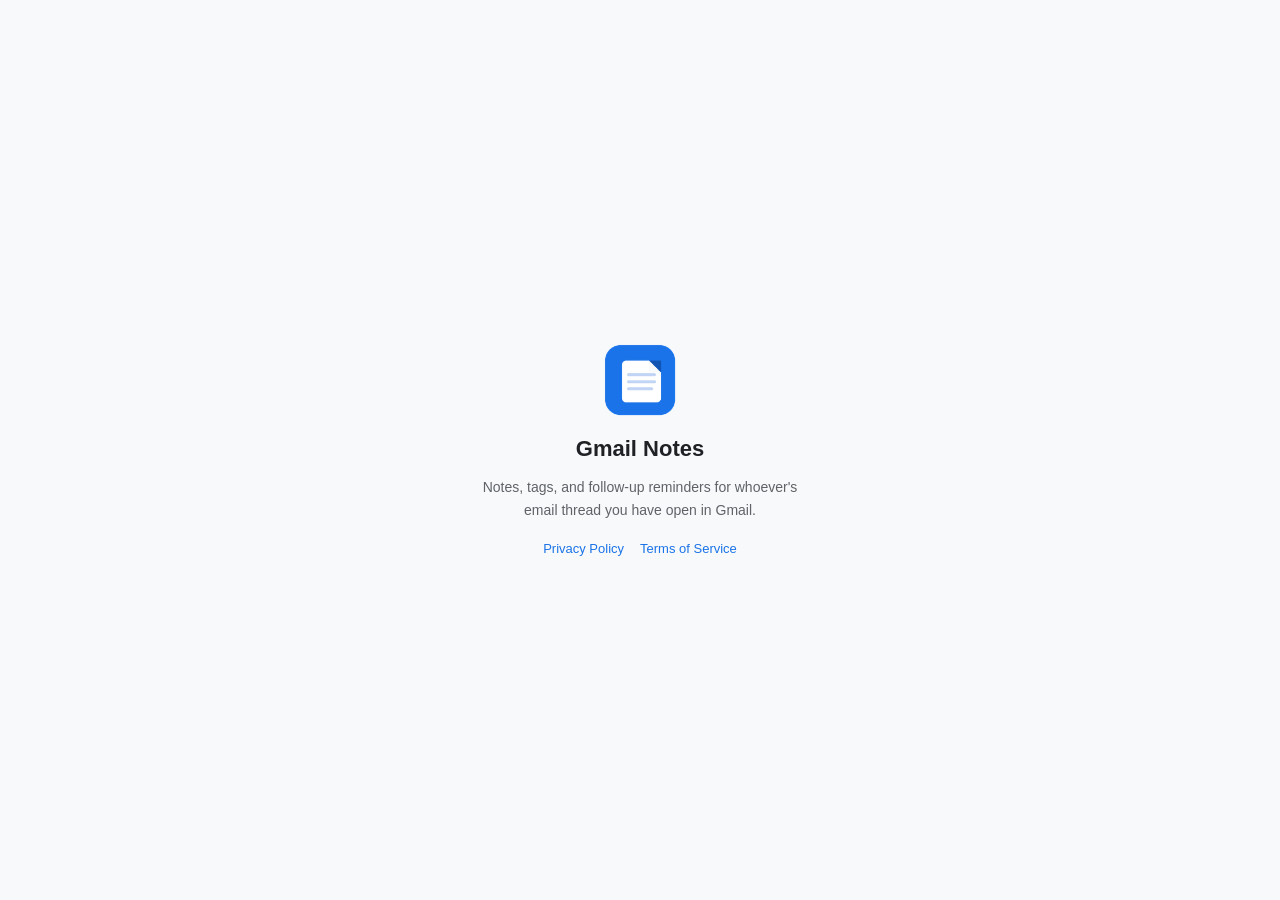
==== docs/index.html @ a6457685 "Gmail Notes: Stripe billing, silent re-auth, contacts list, reminders Adds a $4/mo subscription (7-d" ====
<!doctype html>
<html lang="en">
  <head>
    <meta charset="utf-8" />
    <meta name="viewport" content="width=device-width, initial-scale=1" />
    <title>Gmail Notes</title>
    <style>
      :root { color-scheme: light; }
      * { box-sizing: border-box; }
      body {
        margin: 0;
        font-family: -apple-system, BlinkMacSystemFont, "Segoe UI", Roboto, Arial, sans-serif;
        color: #202124;
        background: #f8f9fa;
        min-height: 100vh;
        display: flex;
        align-items: center;
        justify-content: center;
      }
      .card { max-width: 420px; padding: 40px; text-align: center; }
      img { border-radius: 14px; margin-bottom: 16px; }
      h1 { font-size: 22px; margin: 0 0 8px; }
      p { color: #5f6368; font-size: 14px; line-height: 1.6; }
      .links { margin-top: 20px; display: flex; gap: 16px; justify-content: center; }
      a { color: #1a73e8; text-decoration: none; font-size: 13px; }
      a:hover { text-decoration: underline; }
    </style>
  </head>
  <body>
    <div class="card">
      <img src="icon128.png" alt="Gmail Notes" width="72" height="72" />
      <h1>Gmail Notes</h1>
      <p>Notes, tags, and follow-up reminders for whoever's email thread you have open in Gmail.</p>
      <div class="links">
        <a href="privacy.html">Privacy Policy</a>
        <a href="terms.html">Terms of Service</a>
      </div>
    </div>
  </body>
</html>
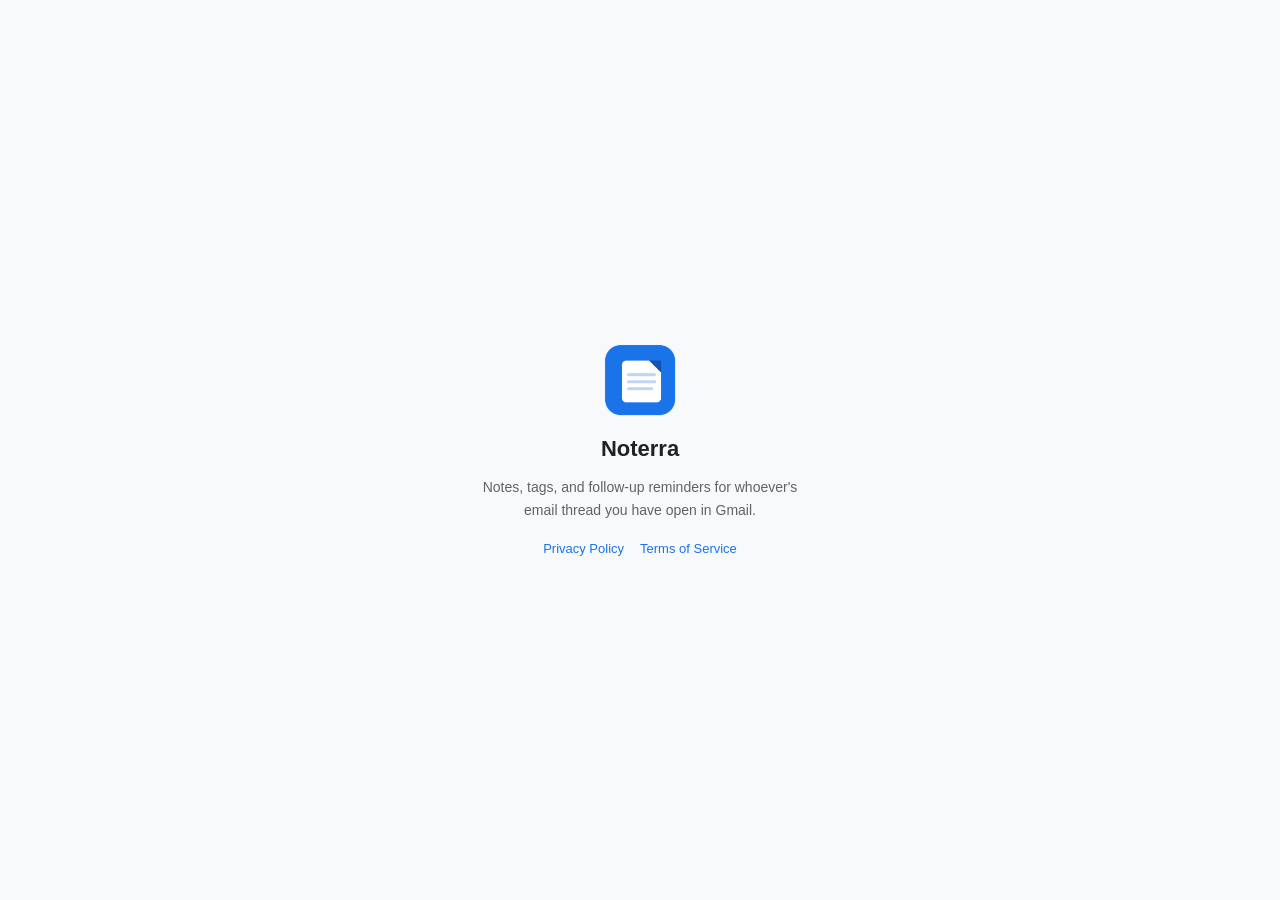
==== commit effac13e: "Rename product to Noterra Sidenote was ruled out (registered trademark for browser-extension note-ta" ====
--- a/docs/index.html
+++ b/docs/index.html
@@ -3,7 +3,7 @@
   <head>
     <meta charset="utf-8" />
     <meta name="viewport" content="width=device-width, initial-scale=1" />
-    <title>Gmail Notes</title>
+    <title>Noterra</title>
     <style>
       :root { color-scheme: light; }
       * { box-sizing: border-box; }
@@ -28,8 +28,8 @@
   </head>
   <body>
     <div class="card">
-      <img src="icon128.png" alt="Gmail Notes" width="72" height="72" />
-      <h1>Gmail Notes</h1>
+      <img src="icon128.png" alt="Noterra" width="72" height="72" />
+      <h1>Noterra</h1>
       <p>Notes, tags, and follow-up reminders for whoever's email thread you have open in Gmail.</p>
       <div class="links">
         <a href="privacy.html">Privacy Policy</a>
